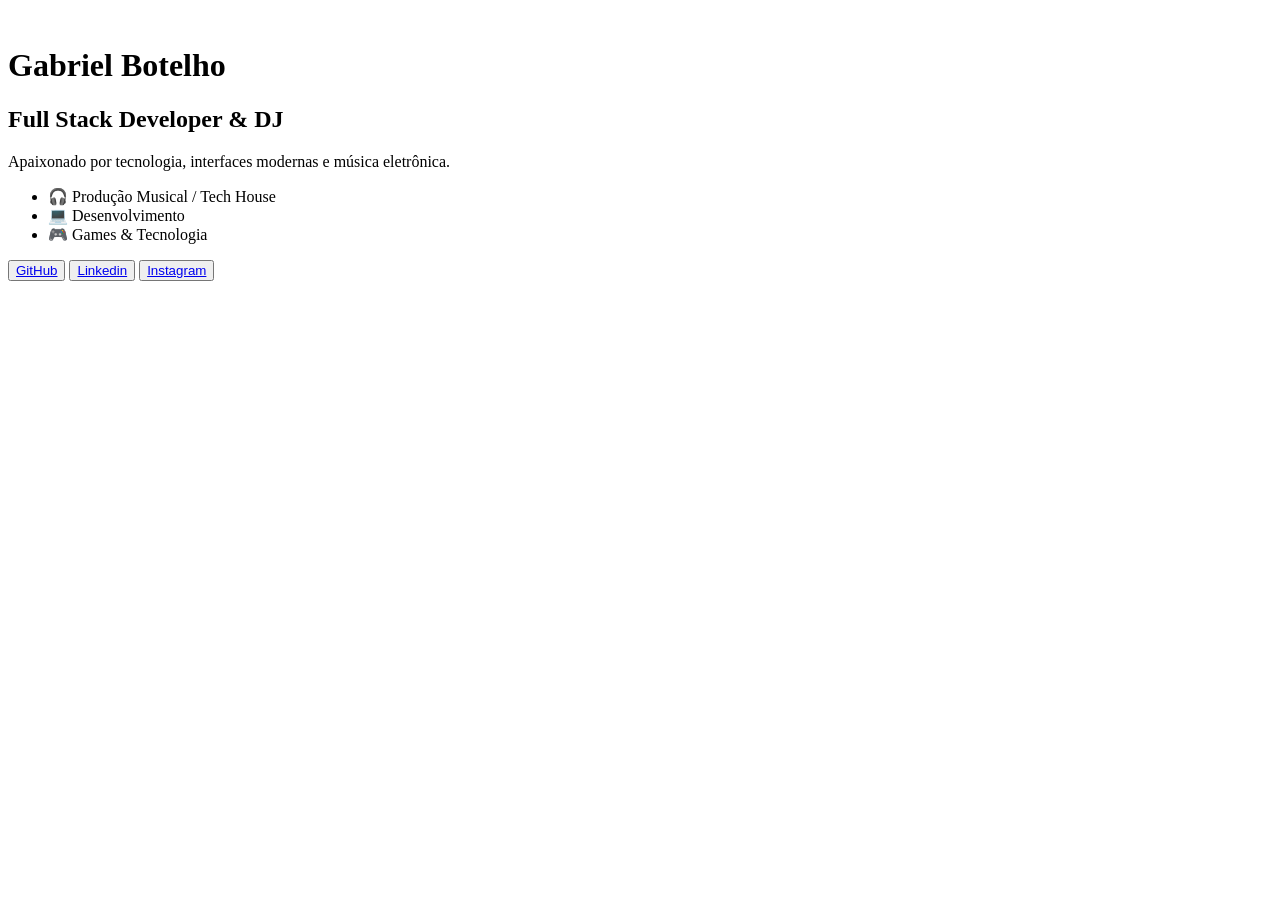
==== Exercicio1/index.html @ bb12e44e "Criação do html" ====
<!DOCTYPE html>
<html lang="en">
<head>
    <meta charset="UTF-8">
    <meta name="viewport" content="width=device-width, initial-scale=1.0">
    <link rel="stylesheet" href="style.css">
    <title>Document</title>
</head>
<body>
    <div class="card">

        <img src="img/eu.jpg" alt="">

        <h1>Gabriel Botelho</h1>

        <h2>Full Stack Developer & DJ</h2>

        <p>Apaixonado por tecnologia, interfaces modernas e música eletrônica.</p>

        <ul>
            <li>🎧 Produção Musical / Tech House</li>
            <li>💻 Desenvolvimento</li>
            <li>🎮 Games & Tecnologia</li>
        </ul>

        <div class="social">

            <button class="button">
            <a href="https://github.com/Gabriel-Botz">GitHub</a>
            </button>

            <button class="button">
            <a href="https://www.linkedin.com/in/gabriel-botelho-a0b71129b/">Linkedin</a>
            </button>

            <button class="button">    
            <a href="https://www.instagram.com/gabri.botelho/">Instagram</a>
            </button>

        </div>

    </div>
</body>
</html>
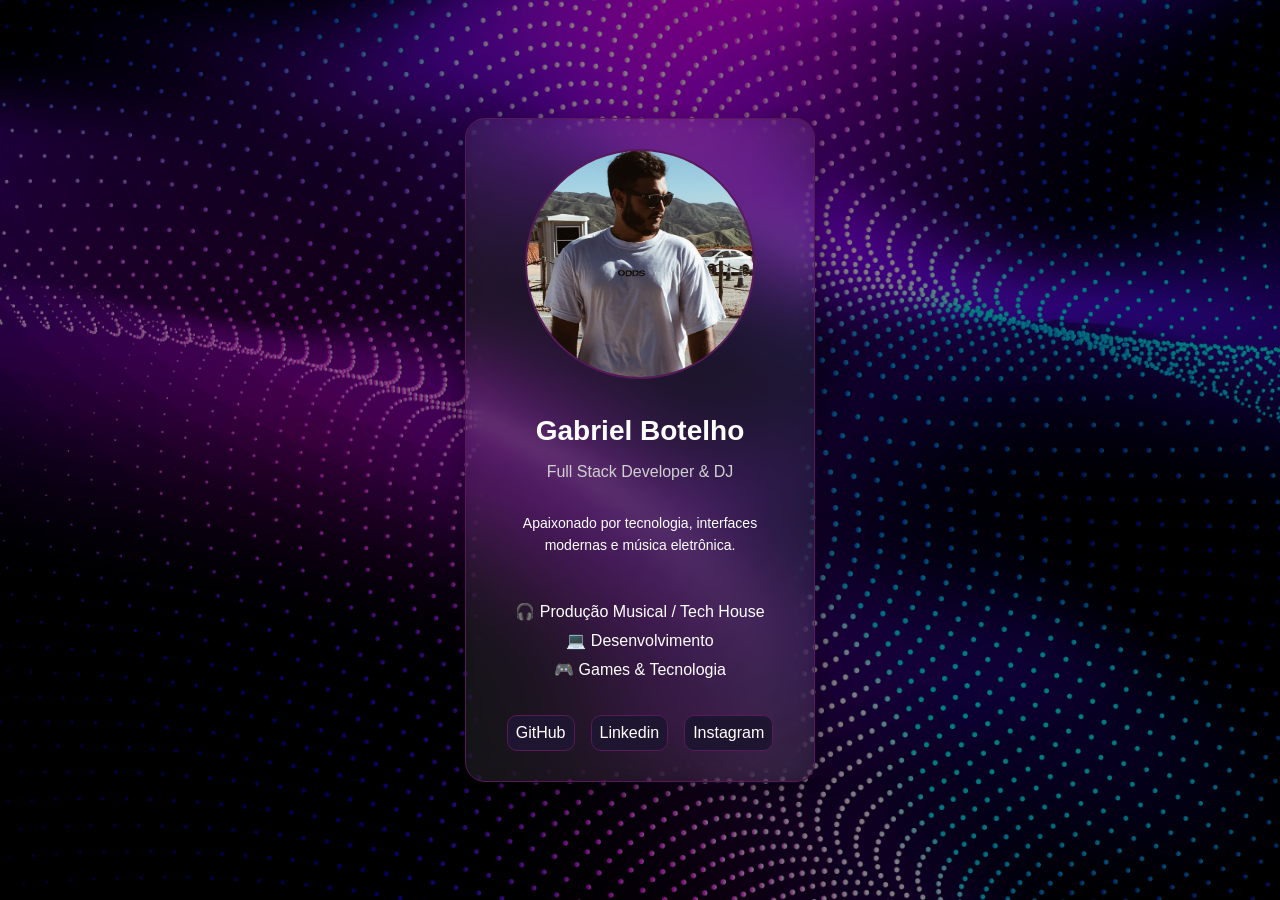
==== commit 6abe14ec: "Alterando nome do document" ====
--- a/Exercicio1/index.html
+++ b/Exercicio1/index.html
@@ -4,7 +4,7 @@
     <meta charset="UTF-8">
     <meta name="viewport" content="width=device-width, initial-scale=1.0">
     <link rel="stylesheet" href="style.css">
-    <title>Document</title>
+    <title>Gabriel Botelho</title>
 </head>
 <body>
     <div class="card">
@@ -26,15 +26,15 @@
         <div class="social">
 
             <button class="button">
-            <a href="https://github.com/Gabriel-Botz">GitHub</a>
+            <a href="https://github.com/Gabriel-Botz" target="_blank">GitHub</a>
             </button>
 
             <button class="button">
-            <a href="https://www.linkedin.com/in/gabriel-botelho-a0b71129b/">Linkedin</a>
+            <a href="https://www.linkedin.com/in/gabriel-botelho-a0b71129b/" target="_blank">Linkedin</a>
             </button>
 
             <button class="button">    
-            <a href="https://www.instagram.com/gabri.botelho/">Instagram</a>
+            <a href="https://www.instagram.com/gabri.botelho/" target="_blank">Instagram</a>
             </button>
 
         </div>
--- a/Exercicio1/style.css
+++ b/Exercicio1/style.css
@@ -0,0 +1,106 @@
+*{
+    margin: 0;
+    padding: 0; 
+    box-sizing: border-box;
+}
+body{
+    height: 100vh;
+    display: flex;
+    justify-content: center;
+    align-items: center;
+    font-family: 'Poppins', sans-serif;
+    background-image: url(img/background.jpg);
+    background-size: cover; 
+    background-position: center;
+    background-color: rgba(0,0,0,0.5);
+    background-blend-mode: darken;
+}
+.card{
+    width: 350px;
+    border-radius: 20px;
+    padding: 30px;
+    text-align: center;
+    background: rgba(255, 255, 255, 0.08);
+    backdrop-filter: blur(10px);
+    color: white;
+    box-shadow: 0 8px 32px rgba(0,0,0,0.4);
+    border: 1px solid rgb(90, 25, 90);
+    transition: 0.3s;
+    animation: float 3s ease-in-out infinite;
+    gap: 1rem;
+    display: flex;
+    flex-direction: column;
+    justify-content: center;
+    align-items: center;
+}
+@keyframes float{
+    0%{
+        transform: translateY(0);
+    }
+    50%{
+        transform: translateY(-8px);
+    }
+    100%{
+        transform: translateY(0);
+    }
+}
+.card:hover{
+    transform: translateY(-10px);
+}
+.social{
+    display: flex;
+    justify-content: space-between;
+    align-items: center;
+    gap: 1rem;
+}
+a{
+    text-decoration: none;
+    color: #ffffff;
+    font-size: 1rem;
+    padding: 0.5rem;
+    align-items: center;
+    display: flex;
+    justify-content: center;
+    transition: ease-in-out 0.3s;
+}
+.button{
+    background-color: #1E1630;
+    font-size: 10px;
+    font-weight: 500;
+    border-radius: 10px;
+    margin-top: 10px;
+    border: 1px solid rgb(90, 25, 90);
+}
+a:hover{
+    color: #9646ac;
+    transition: ease-in-out 0.3s;
+}
+.card img{
+     width: 230px;
+    height: 230px;
+    object-fit: cover;
+    border-radius: 50%;
+    border: 2px solid rgb(90, 25, 90);
+    margin-bottom: 20px;
+}
+h1{
+    font-size: 28px;
+}
+h2{
+    font-size: 16px;
+    font-weight: 300;
+    margin-bottom: 15px;
+    color: #d1d1d1;
+}
+p{
+    font-size: 14px;
+    margin-bottom: 20px;
+    line-height: 1.6;
+}
+ul{
+    list-style: none;
+}
+li{
+    margin: 10px 0;
+    font-size: 1rem;
+}
